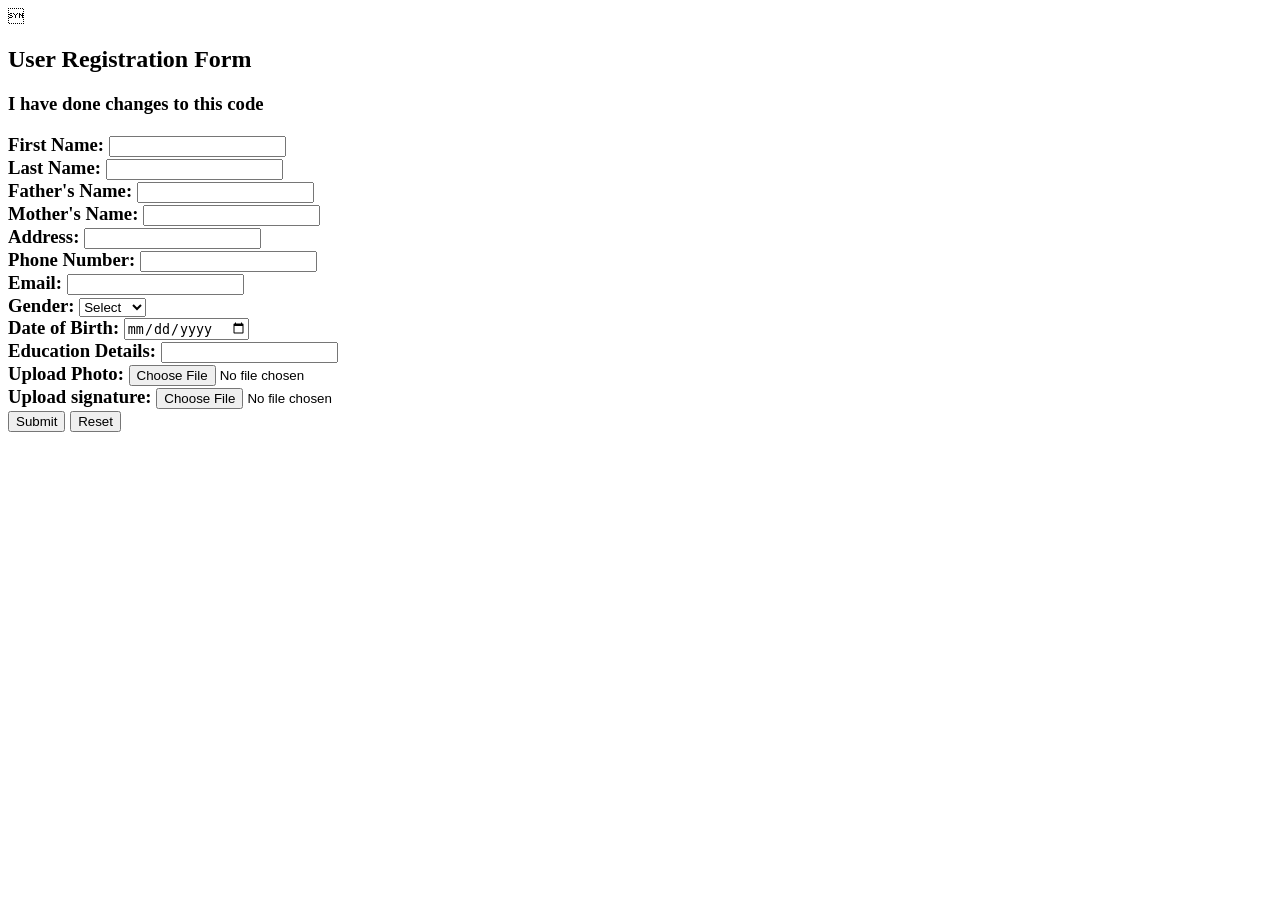
==== index.html @ 57d24b7f "Rename registration.html to index.html" ====
<!DOCTYPE html>
<html lang="en">
    <head>
        <meta charset="UTF-8">
        <meta name="viewport" content="width=device-width, initial-scale=1.0">
        <title>User Registration Form</title>
        <link rel="stylesheet" href="style.css">
        <script src="script.js"></script>
    </head>
    <form>
        <h2> User Registration Form</h2>
	<h3>I have done changes to  this code<h3>	

         <label for="fname">First Name:</label>
        <input type="text" id="fname" required><br>

        <label for="lname">Last Name:</label>
        <input type="text" id="lname" required><br>

        <label for="father">Father's Name:</label>
        <input type="text" id="father" required><br>

        <label for="mother">Mother's Name:</label>
        <input type="text" id="mother" required><br>

        <label for="address">Address:</label>
        <input type="text" id="address" required><br>

        <label for="phone">Phone Number:</label>
        <input type="tel" id="phone" pattern="[0-9]{10}" required><br>

        <label for="email">Email:</label>
        <input type="email" id="email" required><br>

        <label for="gender">Gender:</label>
        <select id="gender" required><br>
        <option value="">Select</option>
        <option value="Male">Male</option>
        <option value="Female">Female</option>
        <option value="Other">Other</option>
        </select><br>

        <label for="dob">Date of Birth:</label>
        <input type="date" id="dob" required><br>

        <label for="education">Education Details:</label>
        <input type="text" id="education" required><br>

        <label for="Photo">Upload Photo:</label>
        <input type="file" id="Photo" accept=".jpg,.jpeg,.png,.pdf" required><br>

        <label for="signature">Upload signature:</label>
        <input type="file" id="signature" accept=".jpg,.jpeg,.png,.pdf" required><br>

        <div class="button-group">
        <button type="submit">Submit</button>
        <button type="reset">Reset</button>
        </div>
    </form>
</html>
---- style.css ----
<!DOCTYPE html>
<html>
    <head>
        <title> event registration form </title>
	<h2>changes / modifications are donr to the code</h2>
        <style>
            body
            {
                font-family: Arial, sans-serif;
                margin: 0;
                display: flex;
                justify-content: center;
                align-items: center;
                height: 100vh;
                background-color: #f8f9fa;
            }
            .form-container
            {
                background-color: #fff;
                padding: 30px;
                border-radius: 10px;
                box-shadow: 0 0 10px rgba(0,0,0,0.1);
                width: 350px;
            }





            
            h1
            {
                text-align: center;
                margin-bottom: 20px;
                color: #333;
            }
            .input-box label
            {
                display: block;
                margin-bottom: 5px;
                color: #555;
            }
            .input-box input
            {
                width: 100%;
                padding: 10px;
                border: 1px solid #ccc;
                border-radius: 5px;
                box-sizing: border-box;
                outline: none;
                transition: border-color 0.35 ease;
            }
	    .iput-box input:focus{boder-color:#007bff}
            .submit-btn:hover
            {
                background-color: #0056b3;
            }
            .success-msg
            {
                display: none;
                text-align: center;
                color: green;
                margin-top: 15px;
            }
        </style>
    </head>
    <body>
        <div class ="form-container">
            <form id = "reg-form">
                <h1>event registration</h1>
                <div class = "input-box">
                    <label for = "firstname">first name</label>
                    <input type="text" id="firstname" name="firstname" required>
                </div>
                <div class = "input-box">
                    <label for = "lastname">last name</label>
                    <input type="text" id="lastname" name="lastname" required>
                </div>
                <div class = "input-box">
                    <label for = "phno">phone number</label>
                    <input type="text" id="phno" name="phno" pattern="\d{10}" title="phone number must be 10 digits only" required>
                </div>
                <button type="submit" class="submit-btn">register</button>
                <div class="success-msg" id="successmsg">thank you for registering</div>
            </form>
        </div>
        <script>
            const form = document.getElementById('reg-form');
            const successmsg = document.getElementById('successmsg');
            form.addEventListener('submit',function(event)
            {
		event.preventDefault();
                successmsg.style.display='block';
                form.reset();
            }
        )
        </script>
    </body>
</html>
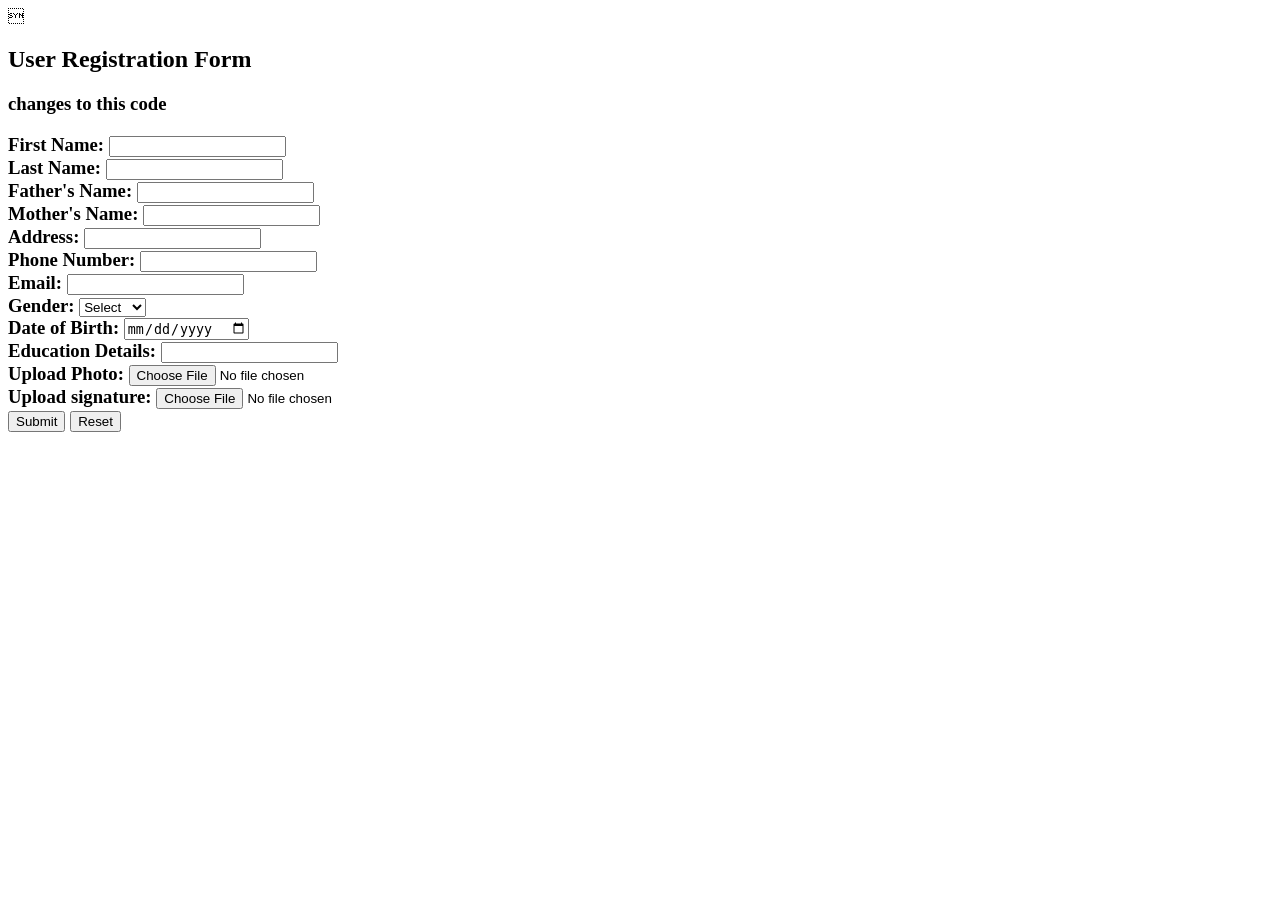
==== commit 860da741: "Update index.html" ====
--- a/index.html
+++ b/index.html
@@ -9,7 +9,7 @@
     </head>
     <form>
         <h2> User Registration Form</h2>
-	<h3>I have done changes to  this code<h3>	
+		<h3>changes to  this code<h3>	
 
          <label for="fname">First Name:</label>
         <input type="text" id="fname" required><br>
--- a/style.css
+++ b/style.css
@@ -2,7 +2,7 @@
 <html>
     <head>
         <title> event registration form </title>
-	<h2>changes / modifications are donr to the code</h2>
+		<h2>changes / modifications are donr to the code</h2>
         <style>
             body
             {
@@ -22,12 +22,6 @@
                 box-shadow: 0 0 10px rgba(0,0,0,0.1);
                 width: 350px;
             }
-
-
-
-
-
-            
             h1
             {
                 text-align: center;
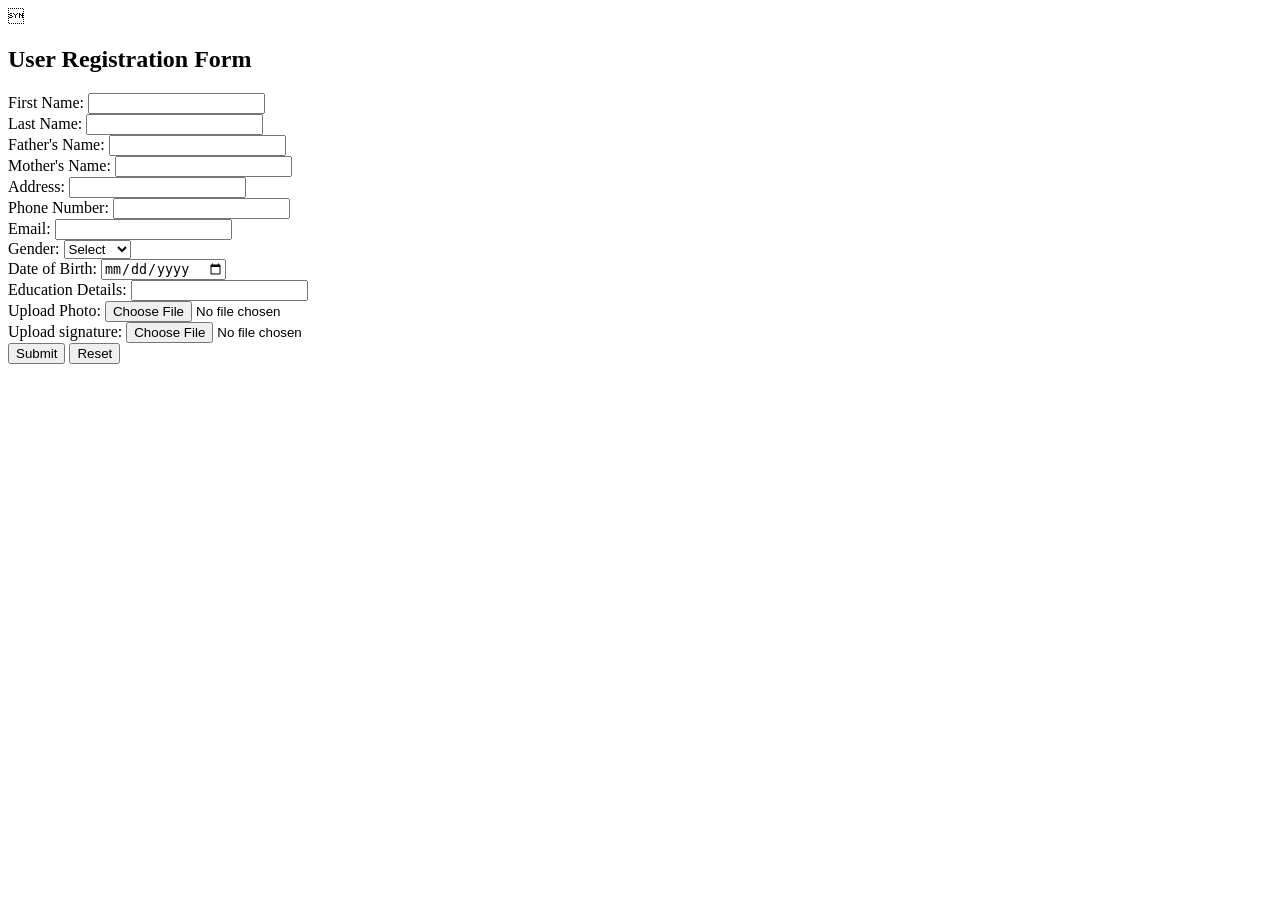
==== commit 28ebdc4d: "Update index.html" ====
--- a/index.html
+++ b/index.html
@@ -9,7 +9,6 @@
     </head>
     <form>
         <h2> User Registration Form</h2>
-		<h3>changes to  this code<h3>	
 
          <label for="fname">First Name:</label>
         <input type="text" id="fname" required><br>
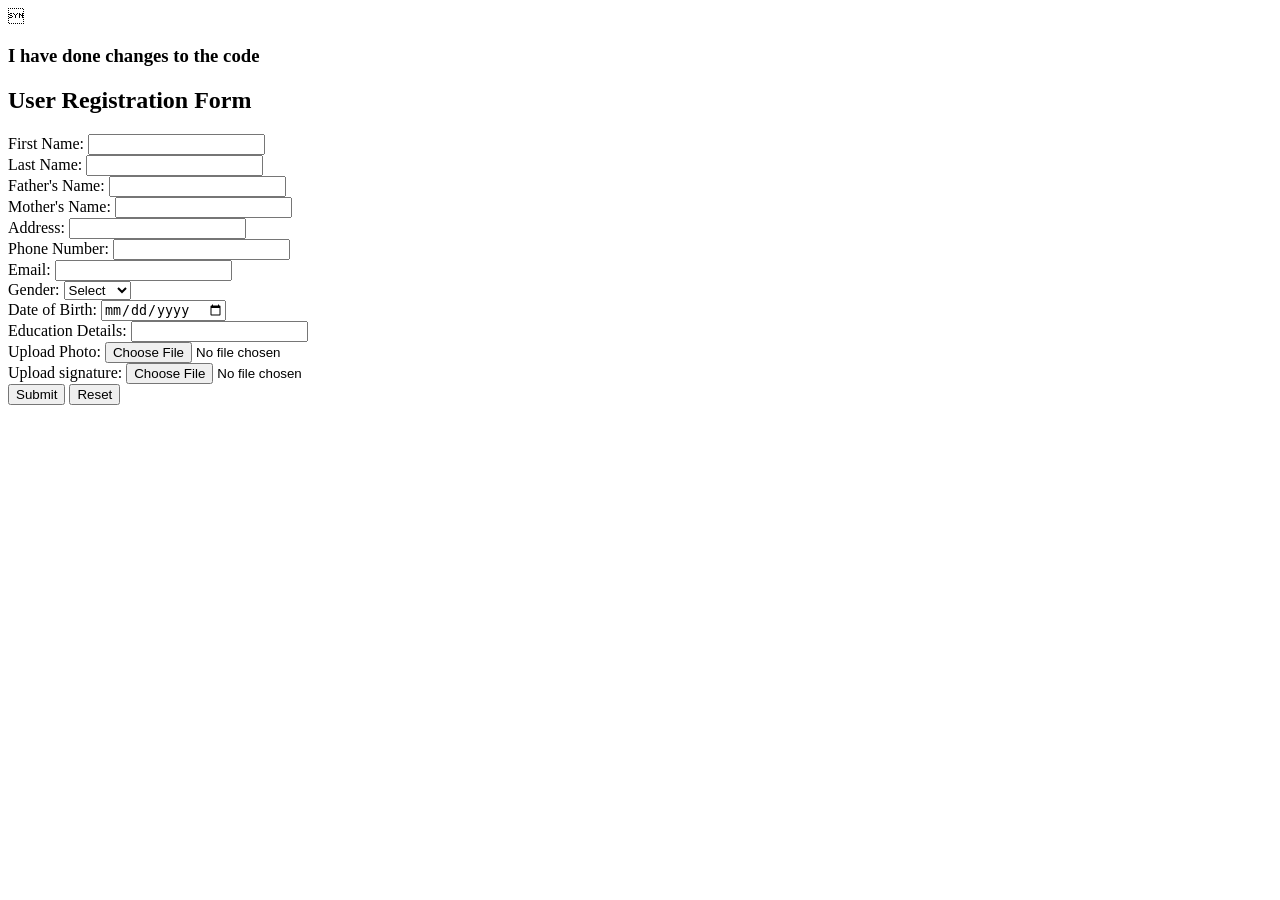
==== commit e2bf8e97: "Update index.html" ====
--- a/index.html
+++ b/index.html
@@ -4,6 +4,7 @@
         <meta charset="UTF-8">
         <meta name="viewport" content="width=device-width, initial-scale=1.0">
         <title>User Registration Form</title>
+        <h3>I have done changes to the code</h3>
         <link rel="stylesheet" href="style.css">
         <script src="script.js"></script>
     </head>
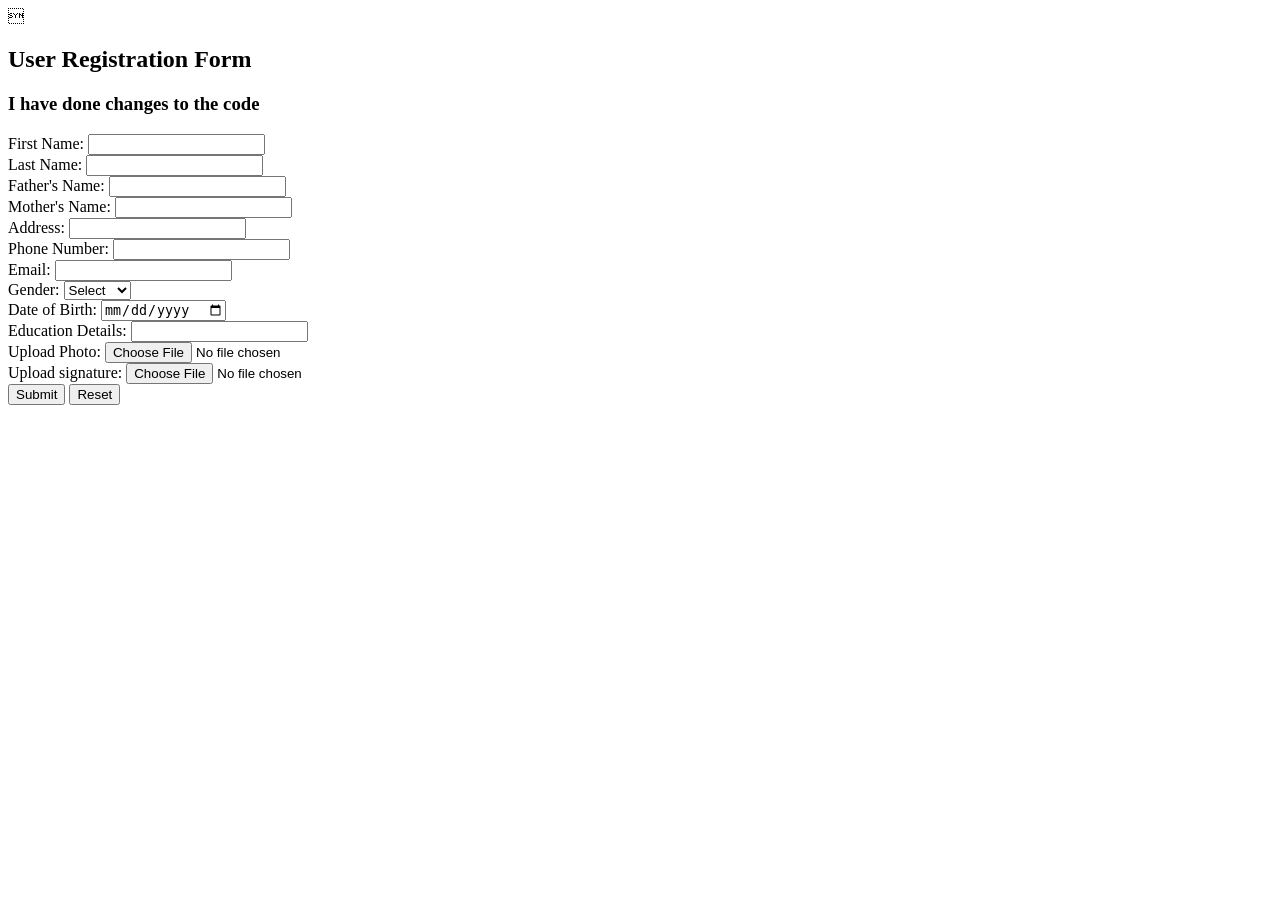
==== commit b170328f: "Update index.html" ====
--- a/index.html
+++ b/index.html
@@ -4,12 +4,12 @@
         <meta charset="UTF-8">
         <meta name="viewport" content="width=device-width, initial-scale=1.0">
         <title>User Registration Form</title>
-        <h3>I have done changes to the code</h3>
         <link rel="stylesheet" href="style.css">
         <script src="script.js"></script>
     </head>
     <form>
         <h2> User Registration Form</h2>
+        <h3>I have done changes to the code</h3>
 
          <label for="fname">First Name:</label>
         <input type="text" id="fname" required><br>
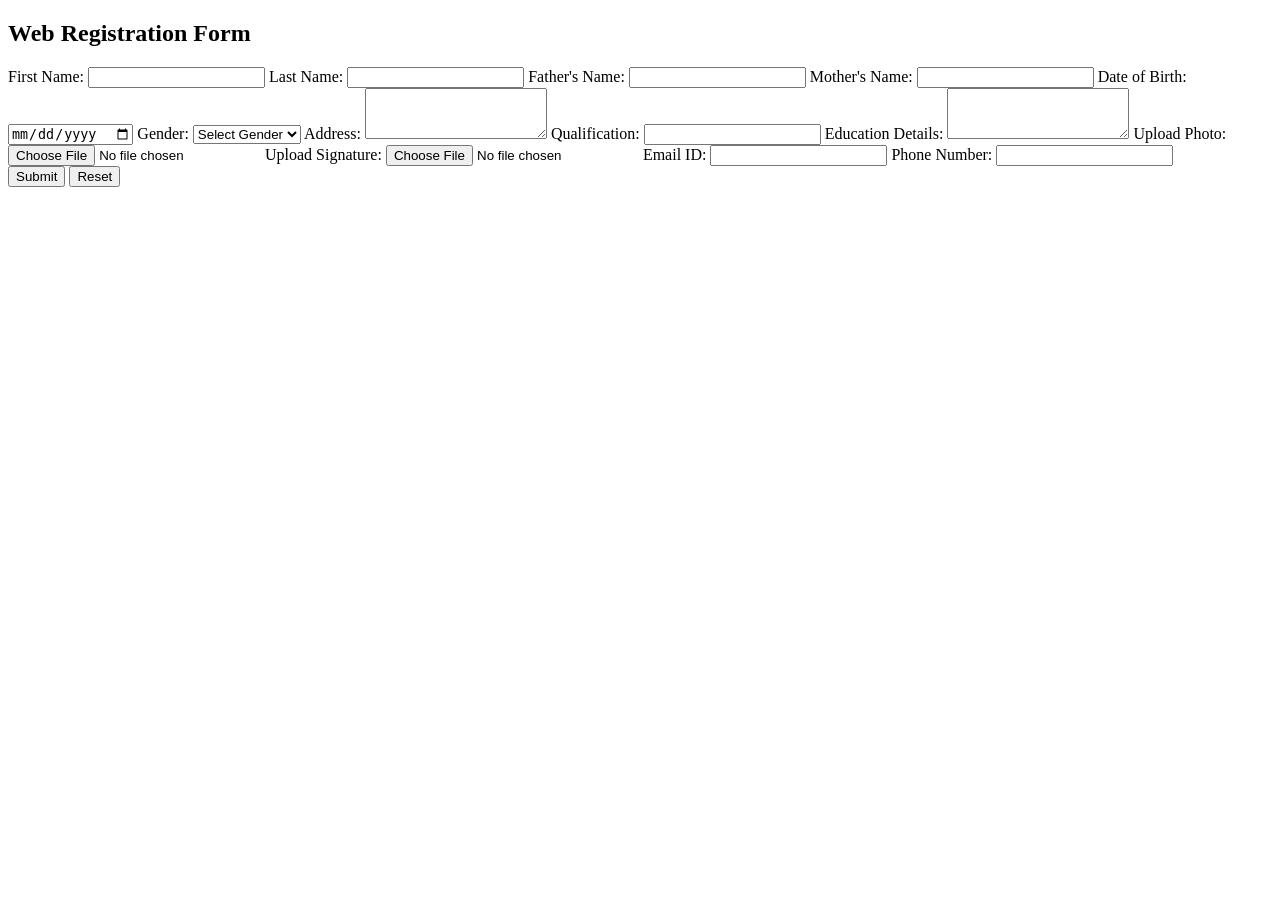
==== commit 00f2296a: "Update index.html" ====
--- a/index.html
+++ b/index.html
@@ -1,60 +1,80 @@
-<!DOCTYPE html>
+<!DOCTYPE html>
 <html lang="en">
-    <head>
-        <meta charset="UTF-8">
-        <meta name="viewport" content="width=device-width, initial-scale=1.0">
-        <title>User Registration Form</title>
-        <link rel="stylesheet" href="style.css">
-        <script src="script.js"></script>
-    </head>
-    <form>
-        <h2> User Registration Form</h2>
-        <h3>I have done changes to the code</h3>
+<head>
+  <meta charset="UTF-8">
+  <title>User-Registration Form</title>
+  <link rel="stylesheet" href="style.css">
+</head>
+<body>
 
-         <label for="fname">First Name:</label>
-        <input type="text" id="fname" required><br>
+  <form id="registrationForm" onsubmit="return validateForm()">
+    <h2>Web Registration Form</h2>
 
-        <label for="lname">Last Name:</label>
-        <input type="text" id="lname" required><br>
+    <label>First Name:</label>
+    <input type="text" name="firstName">
+    <span class="error" id="firstNameError"></span>
 
-        <label for="father">Father's Name:</label>
-        <input type="text" id="father" required><br>
+    <label>Last Name:</label>
+    <input type="text" name="lastName">
+    <span class="error" id="lastNameError"></span>
 
-        <label for="mother">Mother's Name:</label>
-        <input type="text" id="mother" required><br>
+    <label>Father's Name:</label>
+    <input type="text" name="fatherName">
+    <span class="error" id="fatherNameError"></span>
 
-        <label for="address">Address:</label>
-        <input type="text" id="address" required><br>
+    <label>Mother's Name:</label>
+    <input type="text" name="motherName">
+    <span class="error" id="motherNameError"></span>
 
-        <label for="phone">Phone Number:</label>
-        <input type="tel" id="phone" pattern="[0-9]{10}" required><br>
+    <label>Date of Birth:</label>
+    <input type="date" name="dob">
+    <span class="error" id="dobError"></span>
 
-        <label for="email">Email:</label>
-        <input type="email" id="email" required><br>
+    <label>Gender:</label>
+    <select name="gender">
+      <option value="">Select Gender</option>
+      <option>Male</option>
+      <option>Female</option>
+      <option>Other</option>
+    </select>
+    <span class="error" id="genderError"></span>
 
-        <label for="gender">Gender:</label>
-        <select id="gender" required><br>
-        <option value="">Select</option>
-        <option value="Male">Male</option>
-        <option value="Female">Female</option>
-        <option value="Other">Other</option>
-        </select><br>
+    <label>Address:</label>
+    <textarea name="address" rows="3"></textarea>
+    <span class="error" id="addressError"></span>
 
-        <label for="dob">Date of Birth:</label>
-        <input type="date" id="dob" required><br>
+    <label>Qualification:</label>
+    <input type="text" name="qualification">
+    <span class="error" id="qualificationError"></span>
 
-        <label for="education">Education Details:</label>
-        <input type="text" id="education" required><br>
+    <label>Education Details:</label>
+    <textarea name="education" rows="3"></textarea>
+    <span class="error" id="educationError"></span>
 
-        <label for="Photo">Upload Photo:</label>
-        <input type="file" id="Photo" accept=".jpg,.jpeg,.png,.pdf" required><br>
+    <label>Upload Photo:</label>
+    <input type="file" name="photo" accept="image/*">
+    <span class="error" id="photoError"></span>
 
-        <label for="signature">Upload signature:</label>
-        <input type="file" id="signature" accept=".jpg,.jpeg,.png,.pdf" required><br>
+    <label>Upload Signature:</label>
+    <input type="file" name="signature" accept="image/*">
+    <span class="error" id="signatureError"></span>
 
-        <div class="button-group">
-        <button type="submit">Submit</button>
-        <button type="reset">Reset</button>
-        </div>
-    </form>
+    <label>Email ID:</label>
+    <input type="email" name="email">
+    <span class="error" id="emailError"></span>
+
+    <label>Phone Number:</label>
+    <input type="tel" name="phone" pattern="[0-9]{10}">
+    <span class="error" id="phoneError"></span>
+
+    <div class="btn-group">
+      <button type="submit" class="submit-btn">Submit</button>
+      <button type="reset" class="reset-btn">Reset</button>
+    </div>
+  </form>
+
+  <div id="result"></div>
+
+  <script src="script.js"></script>
+</body>
 </html>
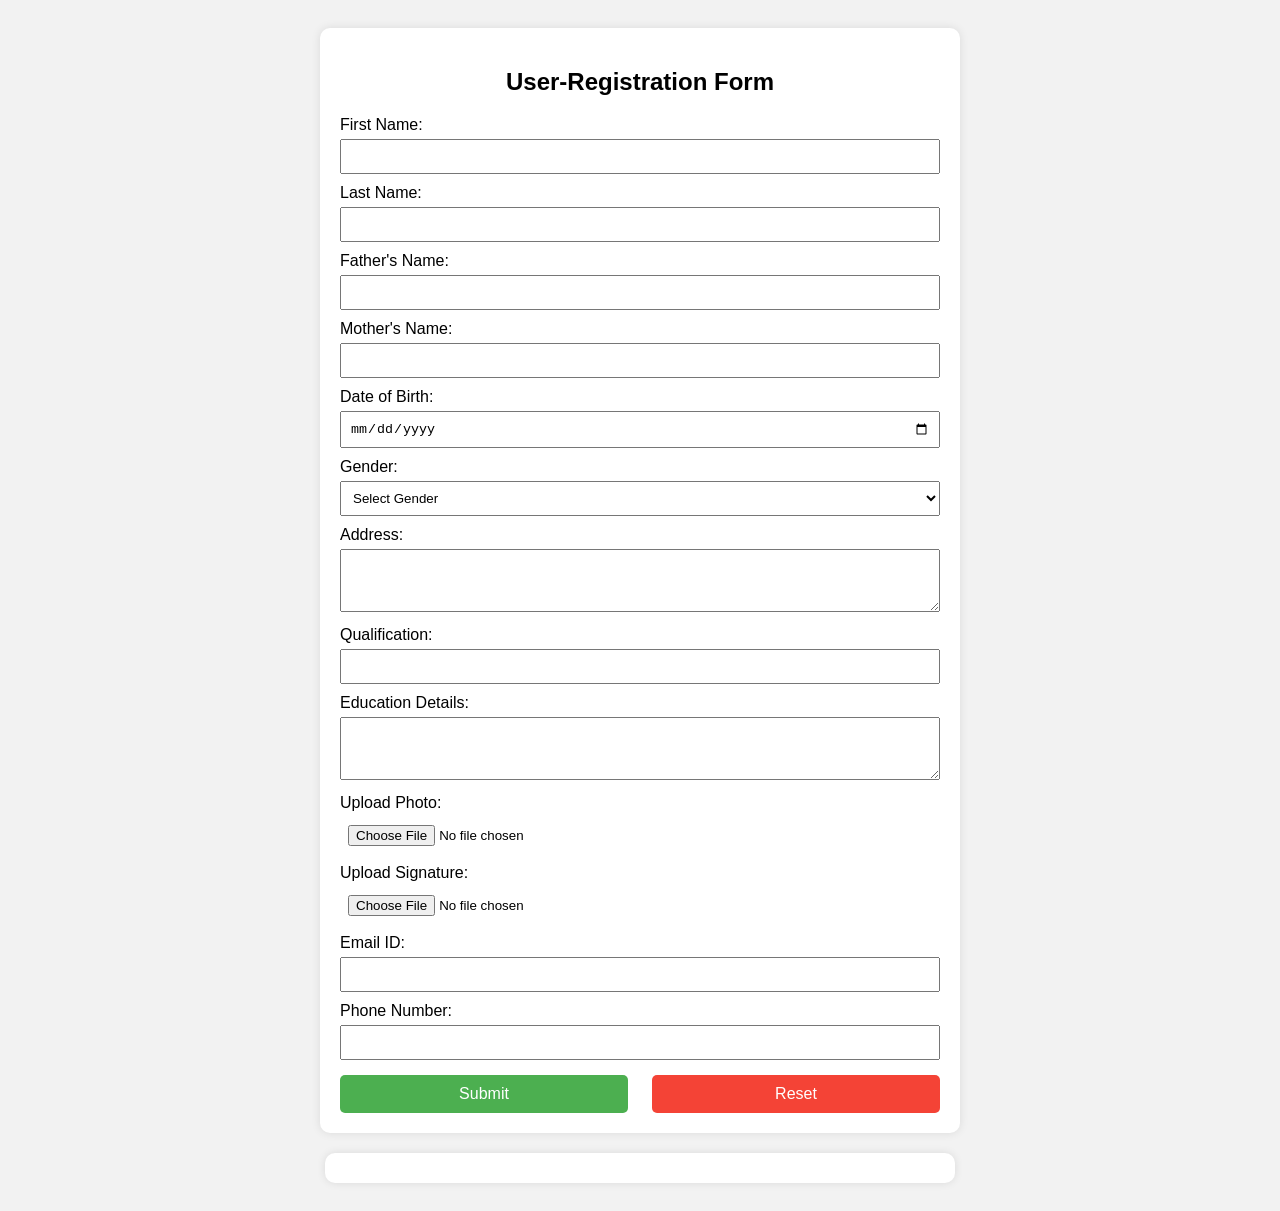
==== commit eecd5873: "Update index.html" ====
--- a/index.html
+++ b/index.html
@@ -8,7 +8,7 @@
 <body>
 
   <form id="registrationForm" onsubmit="return validateForm()">
-    <h2>Web Registration Form</h2>
+    <h2>User-Registration Form</h2>
 
     <label>First Name:</label>
     <input type="text" name="firstName">
--- a/style.css
+++ b/style.css
@@ -1,93 +1,70 @@
-<!DOCTYPE html>
-<html>
-    <head>
-        <title> event registration form </title>
-		<h2>changes / modifications are donr to the code</h2>
-        <style>
-            body
-            {
-                font-family: Arial, sans-serif;
-                margin: 0;
-                display: flex;
-                justify-content: center;
-                align-items: center;
-                height: 100vh;
-                background-color: #f8f9fa;
-            }
-            .form-container
-            {
-                background-color: #fff;
-                padding: 30px;
-                border-radius: 10px;
-                box-shadow: 0 0 10px rgba(0,0,0,0.1);
-                width: 350px;
-            }
-            h1
-            {
-                text-align: center;
-                margin-bottom: 20px;
-                color: #333;
-            }
-            .input-box label
-            {
-                display: block;
-                margin-bottom: 5px;
-                color: #555;
-            }
-            .input-box input
-            {
-                width: 100%;
-                padding: 10px;
-                border: 1px solid #ccc;
-                border-radius: 5px;
-                box-sizing: border-box;
-                outline: none;
-                transition: border-color 0.35 ease;
-            }
-	    .iput-box input:focus{boder-color:#007bff}
-            .submit-btn:hover
-            {
-                background-color: #0056b3;
-            }
-            .success-msg
-            {
-                display: none;
-                text-align: center;
-                color: green;
-                margin-top: 15px;
-            }
-        </style>
-    </head>
-    <body>
-        <div class ="form-container">
-            <form id = "reg-form">
-                <h1>event registration</h1>
-                <div class = "input-box">
-                    <label for = "firstname">first name</label>
-                    <input type="text" id="firstname" name="firstname" required>
-                </div>
-                <div class = "input-box">
-                    <label for = "lastname">last name</label>
-                    <input type="text" id="lastname" name="lastname" required>
-                </div>
-                <div class = "input-box">
-                    <label for = "phno">phone number</label>
-                    <input type="text" id="phno" name="phno" pattern="\d{10}" title="phone number must be 10 digits only" required>
-                </div>
-                <button type="submit" class="submit-btn">register</button>
-                <div class="success-msg" id="successmsg">thank you for registering</div>
-            </form>
-        </div>
-        <script>
-            const form = document.getElementById('reg-form');
-            const successmsg = document.getElementById('successmsg');
-            form.addEventListener('submit',function(event)
-            {
-		event.preventDefault();
-                successmsg.style.display='block';
-                form.reset();
-            }
-        )
-        </script>
-    </body>
-</html>
+body {
+  font-family: Arial, sans-serif;
+  background: #f2f2f2;
+  padding: 20px;
+}
+
+form {
+  background: white;
+  padding: 20px;
+  border-radius: 10px;
+  max-width: 600px;
+  margin: auto;
+  box-shadow: 0 0 10px rgba(0,0,0,0.1);
+}
+
+h2 {
+  text-align: center;
+}
+
+label {
+  display: block;
+  margin-top: 10px;
+}
+
+input, textarea, select {
+  width: 100%;
+  padding: 8px;
+  margin-top: 5px;
+  box-sizing: border-box;
+}
+
+.error {
+  color: red;
+  font-size: 14px;
+}
+
+button {
+  margin-top: 15px;
+  padding: 10px;
+  width: 48%;
+  border: none;
+  color: white;
+  cursor: pointer;
+  border-radius: 5px;
+  font-size: 16px;
+}
+
+.submit-btn {
+  background-color: #4CAF50;
+}
+
+.reset-btn {
+  background-color: #f44336;
+}
+
+.btn-group {
+  display: flex;
+  justify-content: space-between;
+}
+
+#result {
+  margin-top: 20px;
+  background: #fff;
+  padding: 15px;
+  border-radius: 10px;
+  box-shadow: 0 0 8px rgba(0,0,0,0.1);
+  max-width: 600px;
+  margin-left: auto;
+  margin-right: auto;
+}
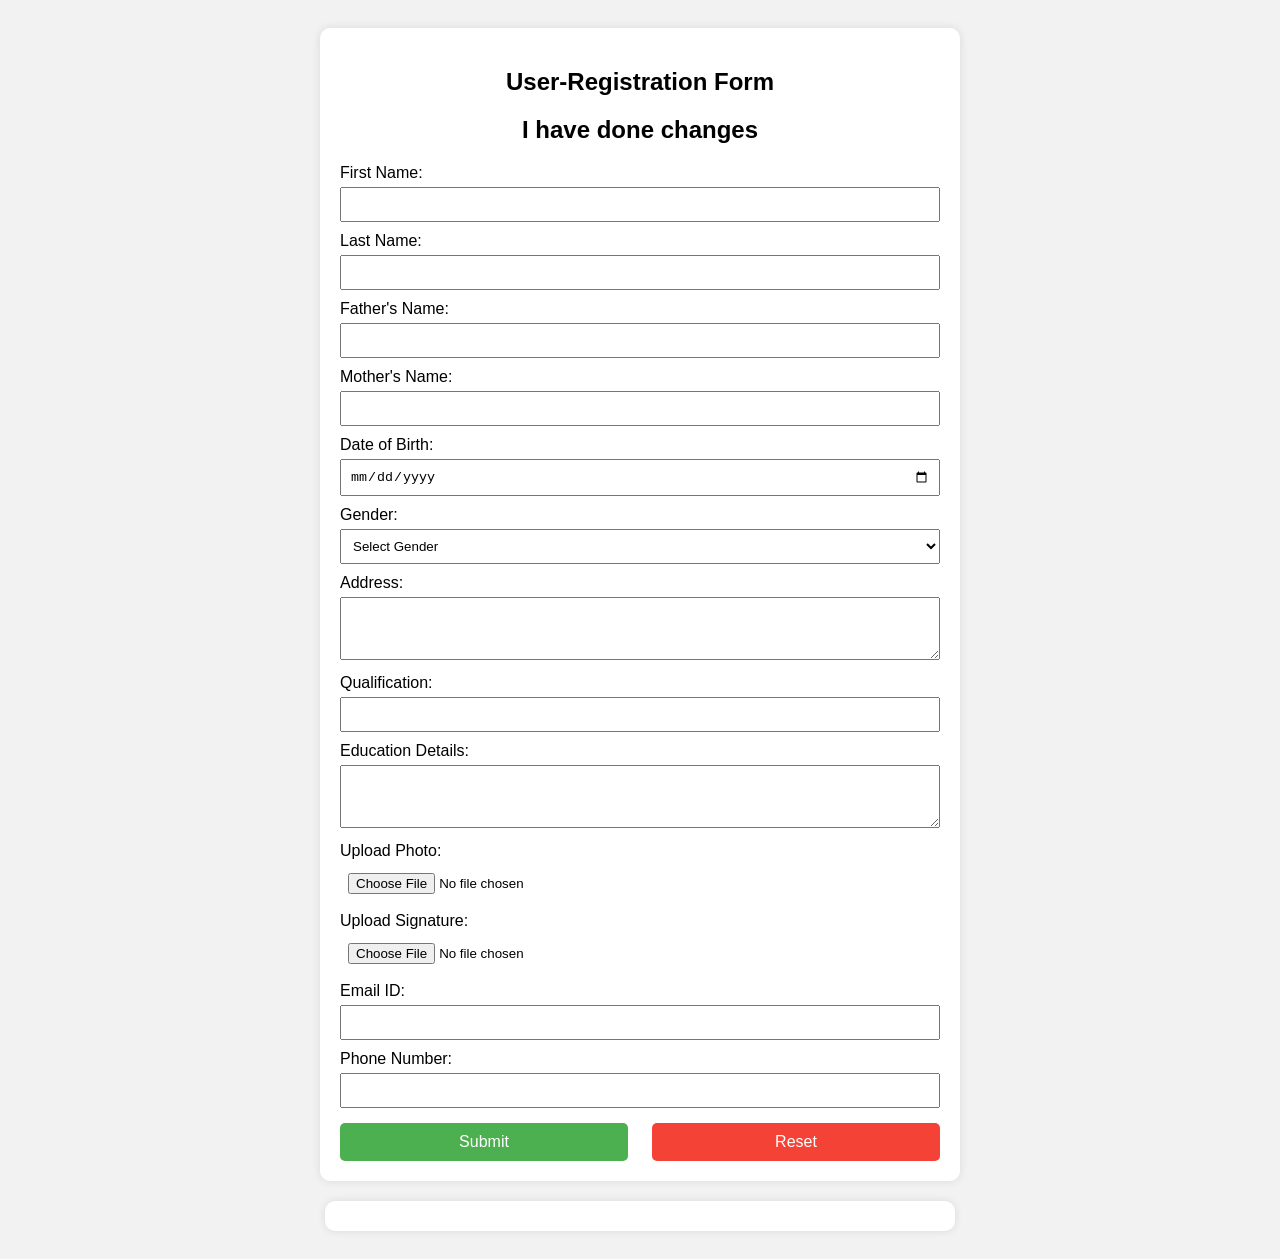
==== commit 47cc57d7: "Update index.html" ====
--- a/index.html
+++ b/index.html
@@ -9,6 +9,7 @@
 
   <form id="registrationForm" onsubmit="return validateForm()">
     <h2>User-Registration Form</h2>
+    <h2>I have done changes</h2>
 
     <label>First Name:</label>
     <input type="text" name="firstName">
